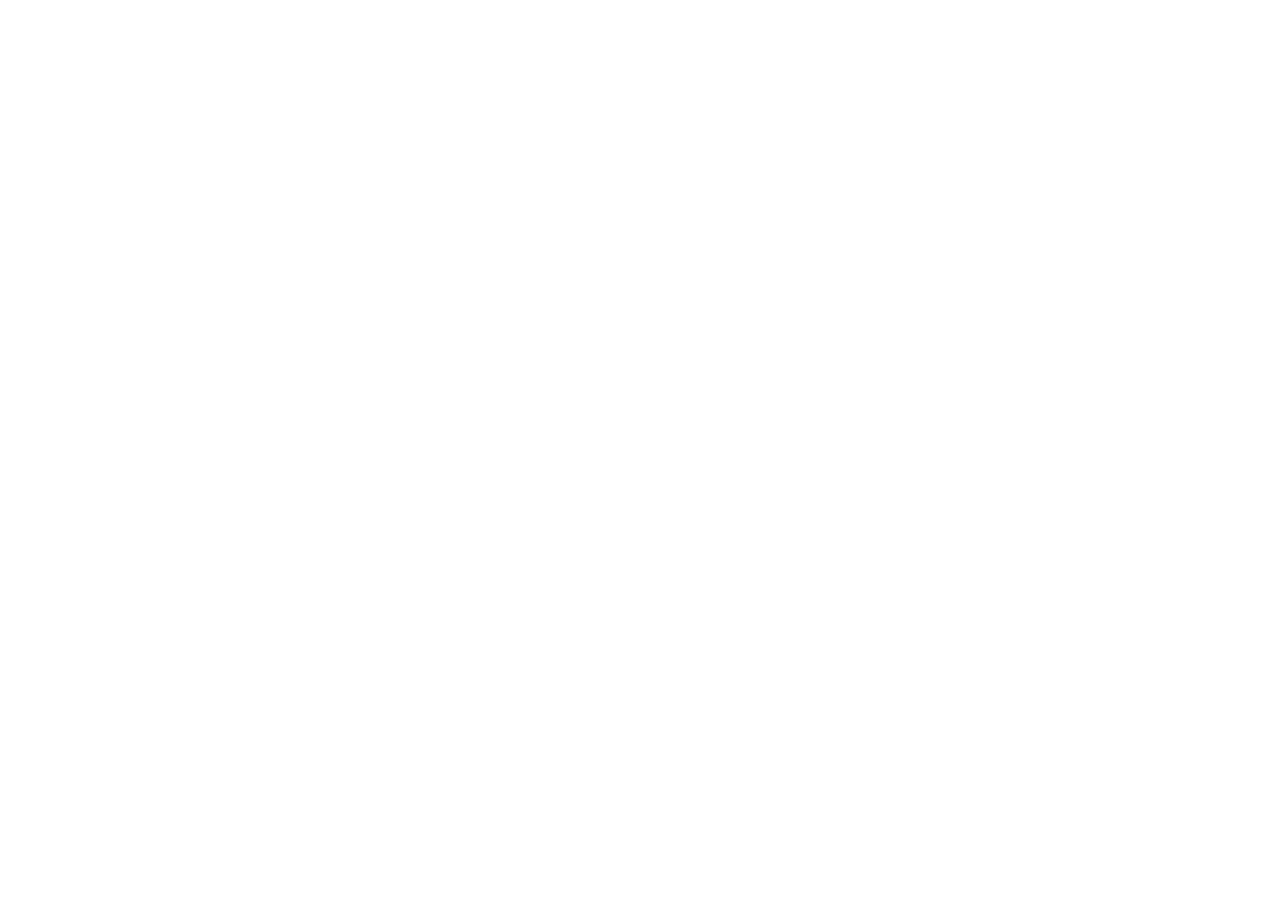
==== login.html @ db5ff313 "初始化项目" ====
<!DOCTYPE html>
<html lang="en">
  <head>
    <meta charset="UTF-8" />
    <meta http-equiv="X-UA-Compatible" content="IE=edge" />
    <meta name="viewport" content="width=device-width, initial-scale=1.0" />
    <title>Document</title>
  </head>
  <body></body>
</html>
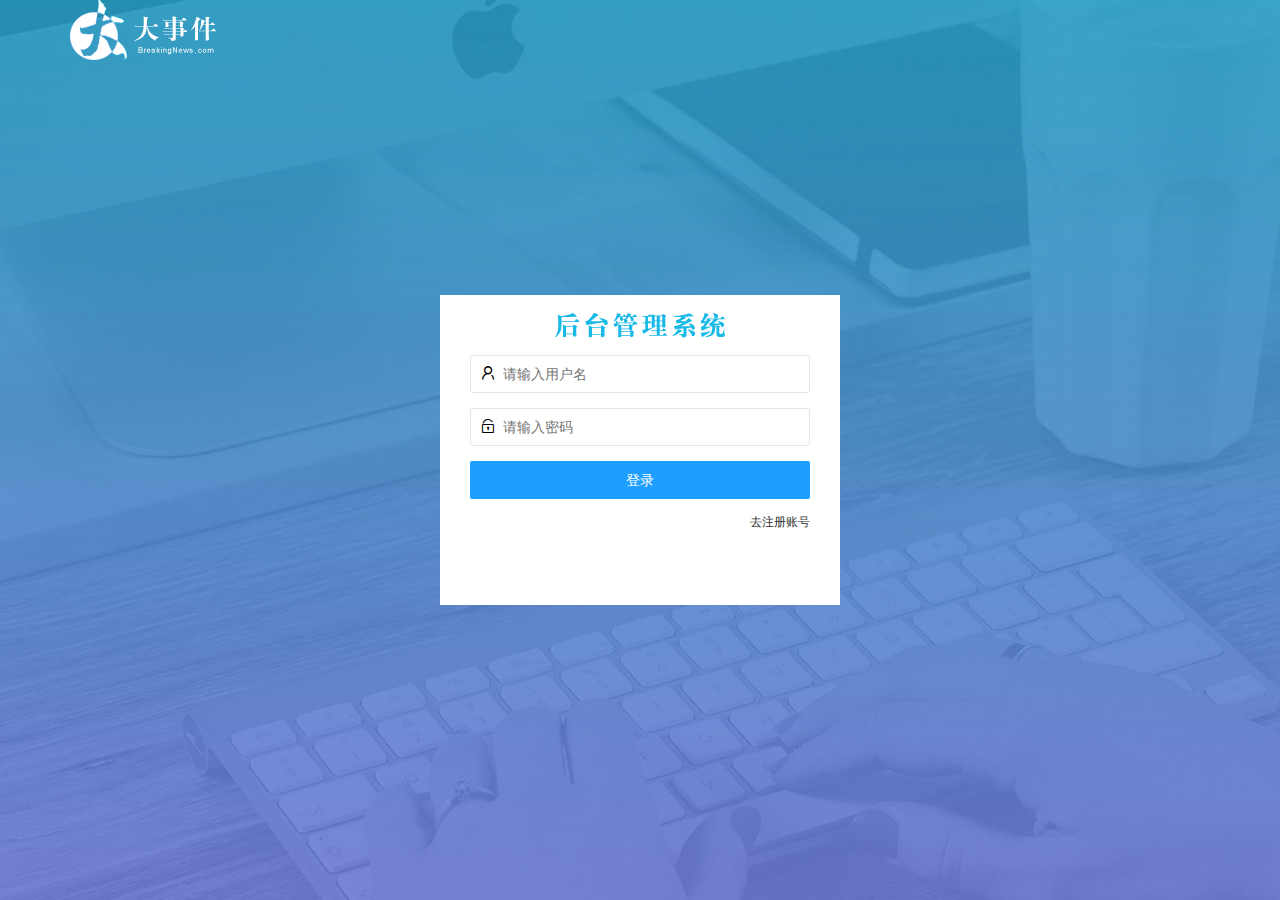
==== commit 063f32a3: "完成登录和注册功能开发" ====
--- a/login.html
+++ b/login.html
@@ -4,7 +4,75 @@
     <meta charset="UTF-8" />
     <meta http-equiv="X-UA-Compatible" content="IE=edge" />
     <meta name="viewport" content="width=device-width, initial-scale=1.0" />
-    <title>Document</title>
+    <link rel="stylesheet" href="assets/lib/layui/css/layui.css" />
+    <!-- 导入login样式表 -->
+    <link rel="stylesheet" href="assets/css/login.css" />
+    <title>大事件-登录/注册</title>
   </head>
-  <body></body>
+  <body>
+    <!-- 头部logo区域 -->
+    <div class="layui-main">
+      <img src="/assets/images/logo.png" alt="" />
+    </div>
+
+    <!-- 登录注册区域 -->
+    <div class="loginAndRegBox">
+      <div class="title-box"></div>
+      <!-- 登录的div -->
+      <div class="login-box">
+        <!-- 登录的表单 -->
+        <form class="layui-form" id="form_login">
+          <!-- 用户名 -->
+          <div class="layui-form-item">
+            <i class="layui-icon layui-icon-username"></i>
+            <input type="text" name="username" required lay-verify="required" placeholder="请输入用户名" autocomplete="off" class="layui-input" />
+          </div>
+          <!-- 密码 -->
+          <div class="layui-form-item">
+            <i class="layui-icon layui-icon-password"></i>
+            <input type="password" name="password" required lay-verify="required|pwd" placeholder="请输入密码" autocomplete="off" class="layui-input" />
+          </div>
+          <!-- 登录按钮 -->
+          <div class="layui-form-item">
+            <button class="layui-btn layui-btn-fluid layui-btn-normal" lay-submit>登录</button>
+          </div>
+          <div class="layui-form-item links">
+            <a href="javascript:;" id="link_reg">去注册账号</a>
+          </div>
+        </form>
+      </div>
+      <!-- 注册的div -->
+      <div class="reg-box">
+        <form class="layui-form" id="form_reg">
+          <!-- 用户名 -->
+          <div class="layui-form-item">
+            <i class="layui-icon layui-icon-username"></i>
+            <input type="text" name="username" required lay-verify="required" placeholder="请输入用户名" autocomplete="off" class="layui-input" />
+          </div>
+          <!-- 密码 -->
+          <div class="layui-form-item">
+            <i class="layui-icon layui-icon-password"></i>
+            <input type="password" name="password" required lay-verify="required|pwd" placeholder="请输入密码" autocomplete="off" class="layui-input" />
+          </div>
+          <!-- 密码确认框 -->
+          <div class="layui-form-item">
+            <i class="layui-icon layui-icon-password"></i>
+            <input type="password" name="repassword" required lay-verify="required|pwd|repwd" placeholder="再次确认密码" autocomplete="off" class="layui-input" />
+          </div>
+          <!-- 登录按钮 -->
+          <div class="layui-form-item">
+            <button class="layui-btn layui-btn-fluid layui-btn-normal" lay-submit>注册</button>
+          </div>
+          <div class="layui-form-item links">
+            <a href="javascript:;" id="link_login">去登录账号</a>
+          </div>
+        </form>
+      </div>
+    </div>
+
+    <script src="/assets/lib/layui/layui.all.js"></script>
+    <script src="/assets/lib/jquery.js"></script>
+    <script src="/assets/js/baseAPI.js"></script>
+    <script src="/assets/js/login.js"></script>
+  </body>
 </html>
--- a/assets/lib/layui/css/layui.css
+++ b/assets/lib/layui/css/layui.css
@@ -0,0 +1,2 @@
+/** layui-v2.5.5 MIT License By https://www.layui.com */
+ .layui-inline,img{display:inline-block;vertical-align:middle}h1,h2,h3,h4,h5,h6{font-weight:400}.layui-edge,.layui-header,.layui-inline,.layui-main{position:relative}.layui-body,.layui-edge,.layui-elip{overflow:hidden}.layui-btn,.layui-edge,.layui-inline,img{vertical-align:middle}.layui-btn,.layui-disabled,.layui-icon,.layui-unselect{-moz-user-select:none;-webkit-user-select:none;-ms-user-select:none}.layui-elip,.layui-form-checkbox span,.layui-form-pane .layui-form-label{text-overflow:ellipsis;white-space:nowrap}.layui-breadcrumb,.layui-tree-btnGroup{visibility:hidden}blockquote,body,button,dd,div,dl,dt,form,h1,h2,h3,h4,h5,h6,input,li,ol,p,pre,td,textarea,th,ul{margin:0;padding:0;-webkit-tap-highlight-color:rgba(0,0,0,0)}a:active,a:hover{outline:0}img{border:none}li{list-style:none}table{border-collapse:collapse;border-spacing:0}h4,h5,h6{font-size:100%}button,input,optgroup,option,select,textarea{font-family:inherit;font-size:inherit;font-style:inherit;font-weight:inherit;outline:0}pre{white-space:pre-wrap;white-space:-moz-pre-wrap;white-space:-pre-wrap;white-space:-o-pre-wrap;word-wrap:break-word}body{line-height:24px;font:14px Helvetica Neue,Helvetica,PingFang SC,Tahoma,Arial,sans-serif}hr{height:1px;margin:10px 0;border:0;clear:both}a{color:#333;text-decoration:none}a:hover{color:#777}a cite{font-style:normal;*cursor:pointer}.layui-border-box,.layui-border-box *{box-sizing:border-box}.layui-box,.layui-box *{box-sizing:content-box}.layui-clear{clear:both;*zoom:1}.layui-clear:after{content:'\20';clear:both;*zoom:1;display:block;height:0}.layui-inline{*display:inline;*zoom:1}.layui-edge{display:inline-block;width:0;height:0;border-width:6px;border-style:dashed;border-color:transparent}.layui-edge-top{top:-4px;border-bottom-color:#999;border-bottom-style:solid}.layui-edge-right{border-left-color:#999;border-left-style:solid}.layui-edge-bottom{top:2px;border-top-color:#999;border-top-style:solid}.layui-edge-left{border-right-color:#999;border-right-style:solid}.layui-disabled,.layui-disabled:hover{color:#d2d2d2!important;cursor:not-allowed!important}.layui-circle{border-radius:100%}.layui-show{display:block!important}.layui-hide{display:none!important}@font-face{font-family:layui-icon;src:url(../font/iconfont.eot?v=250);src:url(../font/iconfont.eot?v=250#iefix) format('embedded-opentype'),url(../font/iconfont.woff2?v=250) format('woff2'),url(../font/iconfont.woff?v=250) format('woff'),url(../font/iconfont.ttf?v=250) format('truetype'),url(../font/iconfont.svg?v=250#layui-icon) format('svg')}.layui-icon{font-family:layui-icon!important;font-size:16px;font-style:normal;-webkit-font-smoothing:antialiased;-moz-osx-font-smoothing:grayscale}.layui-icon-reply-fill:before{content:"\e611"}.layui-icon-set-fill:before{content:"\e614"}.layui-icon-menu-fill:before{content:"\e60f"}.layui-icon-search:before{content:"\e615"}.layui-icon-share:before{content:"\e641"}.layui-icon-set-sm:before{content:"\e620"}.layui-icon-engine:before{content:"\e628"}.layui-icon-close:before{content:"\1006"}.layui-icon-close-fill:before{content:"\1007"}.layui-icon-chart-screen:before{content:"\e629"}.layui-icon-star:before{content:"\e600"}.layui-icon-circle-dot:before{content:"\e617"}.layui-icon-chat:before{content:"\e606"}.layui-icon-release:before{content:"\e609"}.layui-icon-list:before{content:"\e60a"}.layui-icon-chart:before{content:"\e62c"}.layui-icon-ok-circle:before{content:"\1005"}.layui-icon-layim-theme:before{content:"\e61b"}.layui-icon-table:before{content:"\e62d"}.layui-icon-right:before{content:"\e602"}.layui-icon-left:before{content:"\e603"}.layui-icon-cart-simple:before{content:"\e698"}.layui-icon-face-cry:before{content:"\e69c"}.layui-icon-face-smile:before{content:"\e6af"}.layui-icon-survey:before{content:"\e6b2"}.layui-icon-tree:before{content:"\e62e"}.layui-icon-upload-circle:before{content:"\e62f"}.layui-icon-add-circle:before{content:"\e61f"}.layui-icon-download-circle:before{content:"\e601"}.layui-icon-templeate-1:before{content:"\e630"}.layui-icon-util:before{content:"\e631"}.layui-icon-face-surprised:before{content:"\e664"}.layui-icon-edit:before{content:"\e642"}.layui-icon-speaker:before{content:"\e645"}.layui-icon-down:before{content:"\e61a"}.layui-icon-file:before{content:"\e621"}.layui-icon-layouts:before{content:"\e632"}.layui-icon-rate-half:before{content:"\e6c9"}.layui-icon-add-circle-fine:before{content:"\e608"}.layui-icon-prev-circle:before{content:"\e633"}.layui-icon-read:before{content:"\e705"}.layui-icon-404:before{content:"\e61c"}.layui-icon-carousel:before{content:"\e634"}.layui-icon-help:before{content:"\e607"}.layui-icon-code-circle:before{content:"\e635"}.layui-icon-water:before{content:"\e636"}.layui-icon-username:before{content:"\e66f"}.layui-icon-find-fill:before{content:"\e670"}.layui-icon-about:before{content:"\e60b"}.layui-icon-location:before{content:"\e715"}.layui-icon-up:before{content:"\e619"}.layui-icon-pause:before{content:"\e651"}.layui-icon-date:before{content:"\e637"}.layui-icon-layim-uploadfile:before{content:"\e61d"}.layui-icon-delete:before{content:"\e640"}.layui-icon-play:before{content:"\e652"}.layui-icon-top:before{content:"\e604"}.layui-icon-friends:before{content:"\e612"}.layui-icon-refresh-3:before{content:"\e9aa"}.layui-icon-ok:before{content:"\e605"}.layui-icon-layer:before{content:"\e638"}.layui-icon-face-smile-fine:before{content:"\e60c"}.layui-icon-dollar:before{content:"\e659"}.layui-icon-group:before{content:"\e613"}.layui-icon-layim-download:before{content:"\e61e"}.layui-icon-picture-fine:before{content:"\e60d"}.layui-icon-link:before{content:"\e64c"}.layui-icon-diamond:before{content:"\e735"}.layui-icon-log:before{content:"\e60e"}.layui-icon-rate-solid:before{content:"\e67a"}.layui-icon-fonts-del:before{content:"\e64f"}.layui-icon-unlink:before{content:"\e64d"}.layui-icon-fonts-clear:before{content:"\e639"}.layui-icon-triangle-r:before{content:"\e623"}.layui-icon-circle:before{content:"\e63f"}.layui-icon-radio:before{content:"\e643"}.layui-icon-align-center:before{content:"\e647"}.layui-icon-align-right:before{content:"\e648"}.layui-icon-align-left:before{content:"\e649"}.layui-icon-loading-1:before{content:"\e63e"}.layui-icon-return:before{content:"\e65c"}.layui-icon-fonts-strong:before{content:"\e62b"}.layui-icon-upload:before{content:"\e67c"}.layui-icon-dialogue:before{content:"\e63a"}.layui-icon-video:before{content:"\e6ed"}.layui-icon-headset:before{content:"\e6fc"}.layui-icon-cellphone-fine:before{content:"\e63b"}.layui-icon-add-1:before{content:"\e654"}.layui-icon-face-smile-b:before{content:"\e650"}.layui-icon-fonts-html:before{content:"\e64b"}.layui-icon-form:before{content:"\e63c"}.layui-icon-cart:before{content:"\e657"}.layui-icon-camera-fill:before{content:"\e65d"}.layui-icon-tabs:before{content:"\e62a"}.layui-icon-fonts-code:before{content:"\e64e"}.layui-icon-fire:before{content:"\e756"}.layui-icon-set:before{content:"\e716"}.layui-icon-fonts-u:before{content:"\e646"}.layui-icon-triangle-d:before{content:"\e625"}.layui-icon-tips:before{content:"\e702"}.layui-icon-picture:before{content:"\e64a"}.layui-icon-more-vertical:before{content:"\e671"}.layui-icon-flag:before{content:"\e66c"}.layui-icon-loading:before{content:"\e63d"}.layui-icon-fonts-i:before{content:"\e644"}.layui-icon-refresh-1:before{content:"\e666"}.layui-icon-rmb:before{content:"\e65e"}.layui-icon-home:before{content:"\e68e"}.layui-icon-user:before{content:"\e770"}.layui-icon-notice:before{content:"\e667"}.layui-icon-login-weibo:before{content:"\e675"}.layui-icon-voice:before{content:"\e688"}.layui-icon-upload-drag:before{content:"\e681"}.layui-icon-login-qq:before{content:"\e676"}.layui-icon-snowflake:before{content:"\e6b1"}.layui-icon-file-b:before{content:"\e655"}.layui-icon-template:before{content:"\e663"}.layui-icon-auz:before{content:"\e672"}.layui-icon-console:before{content:"\e665"}.layui-icon-app:before{content:"\e653"}.layui-icon-prev:before{content:"\e65a"}.layui-icon-website:before{content:"\e7ae"}.layui-icon-next:before{content:"\e65b"}.layui-icon-component:before{content:"\e857"}.layui-icon-more:before{content:"\e65f"}.layui-icon-login-wechat:before{content:"\e677"}.layui-icon-shrink-right:before{content:"\e668"}.layui-icon-spread-left:before{content:"\e66b"}.layui-icon-camera:before{content:"\e660"}.layui-icon-note:before{content:"\e66e"}.layui-icon-refresh:before{content:"\e669"}.layui-icon-female:before{content:"\e661"}.layui-icon-male:before{content:"\e662"}.layui-icon-password:before{content:"\e673"}.layui-icon-senior:before{content:"\e674"}.layui-icon-theme:before{content:"\e66a"}.layui-icon-tread:before{content:"\e6c5"}.layui-icon-praise:before{content:"\e6c6"}.layui-icon-star-fill:before{content:"\e658"}.layui-icon-rate:before{content:"\e67b"}.layui-icon-template-1:before{content:"\e656"}.layui-icon-vercode:before{content:"\e679"}.layui-icon-cellphone:before{content:"\e678"}.layui-icon-screen-full:before{content:"\e622"}.layui-icon-screen-restore:before{content:"\e758"}.layui-icon-cols:before{content:"\e610"}.layui-icon-export:before{content:"\e67d"}.layui-icon-print:before{content:"\e66d"}.layui-icon-slider:before{content:"\e714"}.layui-icon-addition:before{content:"\e624"}.layui-icon-subtraction:before{content:"\e67e"}.layui-icon-service:before{content:"\e626"}.layui-icon-transfer:before{content:"\e691"}.layui-main{width:1140px;margin:0 auto}.layui-header{z-index:1000;height:60px}.layui-header a:hover{transition:all .5s;-webkit-transition:all .5s}.layui-side{position:fixed;left:0;top:0;bottom:0;z-index:999;width:200px;overflow-x:hidden}.layui-side-scroll{position:relative;width:220px;height:100%;overflow-x:hidden}.layui-body{position:absolute;left:200px;right:0;top:0;bottom:0;z-index:998;width:auto;overflow-y:auto;box-sizing:border-box}.layui-layout-body{overflow:hidden}.layui-layout-admin .layui-header{background-color:#23262E}.layui-layout-admin .layui-side{top:60px;width:200px;overflow-x:hidden}.layui-layout-admin .layui-body{position:fixed;top:60px;bottom:44px}.layui-layout-admin .layui-main{width:auto;margin:0 15px}.layui-layout-admin .layui-footer{position:fixed;left:200px;right:0;bottom:0;height:44px;line-height:44px;padding:0 15px;background-color:#eee}.layui-layout-admin .layui-logo{position:absolute;left:0;top:0;width:200px;height:100%;line-height:60px;text-align:center;color:#009688;font-size:16px}.layui-layout-admin .layui-header .layui-nav{background:0 0}.layui-layout-left{position:absolute!important;left:200px;top:0}.layui-layout-right{position:absolute!important;right:0;top:0}.layui-container{position:relative;margin:0 auto;padding:0 15px;box-sizing:border-box}.layui-fluid{position:relative;margin:0 auto;padding:0 15px}.layui-row:after,.layui-row:before{content:'';display:block;clear:both}.layui-col-lg1,.layui-col-lg10,.layui-col-lg11,.layui-col-lg12,.layui-col-lg2,.layui-col-lg3,.layui-col-lg4,.layui-col-lg5,.layui-col-lg6,.layui-col-lg7,.layui-col-lg8,.layui-col-lg9,.layui-col-md1,.layui-col-md10,.layui-col-md11,.layui-col-md12,.layui-col-md2,.layui-col-md3,.layui-col-md4,.layui-col-md5,.layui-col-md6,.layui-col-md7,.layui-col-md8,.layui-col-md9,.layui-col-sm1,.layui-col-sm10,.layui-col-sm11,.layui-col-sm12,.layui-col-sm2,.layui-col-sm3,.layui-col-sm4,.layui-col-sm5,.layui-col-sm6,.layui-col-sm7,.layui-col-sm8,.layui-col-sm9,.layui-col-xs1,.layui-col-xs10,.layui-col-xs11,.layui-col-xs12,.layui-col-xs2,.layui-col-xs3,.layui-col-xs4,.layui-col-xs5,.layui-col-xs6,.layui-col-xs7,.layui-col-xs8,.layui-col-xs9{position:relative;display:block;box-sizing:border-box}.layui-col-xs1,.layui-col-xs10,.layui-col-xs11,.layui-col-xs12,.layui-col-xs2,.layui-col-xs3,.layui-col-xs4,.layui-col-xs5,.layui-col-xs6,.layui-col-xs7,.layui-col-xs8,.layui-col-xs9{float:left}.layui-col-xs1{width:8.33333333%}.layui-col-xs2{width:16.66666667%}.layui-col-xs3{width:25%}.layui-col-xs4{width:33.33333333%}.layui-col-xs5{width:41.66666667%}.layui-col-xs6{width:50%}.layui-col-xs7{width:58.33333333%}.layui-col-xs8{width:66.66666667%}.layui-col-xs9{width:75%}.layui-col-xs10{width:83.33333333%}.layui-col-xs11{width:91.66666667%}.layui-col-xs12{width:100%}.layui-col-xs-offset1{margin-left:8.33333333%}.layui-col-xs-offset2{margin-left:16.66666667%}.layui-col-xs-offset3{margin-left:25%}.layui-col-xs-offset4{margin-left:33.33333333%}.layui-col-xs-offset5{margin-left:41.66666667%}.layui-col-xs-offset6{margin-left:50%}.layui-col-xs-offset7{margin-left:58.33333333%}.layui-col-xs-offset8{margin-left:66.66666667%}.layui-col-xs-offset9{margin-left:75%}.layui-col-xs-offset10{margin-left:83.33333333%}.layui-col-xs-offset11{margin-left:91.66666667%}.layui-col-xs-offset12{margin-left:100%}@media screen and (max-width:768px){.layui-hide-xs{display:none!important}.layui-show-xs-block{display:block!important}.layui-show-xs-inline{display:inline!important}.layui-show-xs-inline-block{display:inline-block!important}}@media screen and (min-width:768px){.layui-container{width:750px}.layui-hide-sm{display:none!important}.layui-show-sm-block{display:block!important}.layui-show-sm-inline{display:inline!important}.layui-show-sm-inline-block{display:inline-block!important}.layui-col-sm1,.layui-col-sm10,.layui-col-sm11,.layui-col-sm12,.layui-col-sm2,.layui-col-sm3,.layui-col-sm4,.layui-col-sm5,.layui-col-sm6,.layui-col-sm7,.layui-col-sm8,.layui-col-sm9{float:left}.layui-col-sm1{width:8.33333333%}.layui-col-sm2{width:16.66666667%}.layui-col-sm3{width:25%}.layui-col-sm4{width:33.33333333%}.layui-col-sm5{width:41.66666667%}.layui-col-sm6{width:50%}.layui-col-sm7{width:58.33333333%}.layui-col-sm8{width:66.66666667%}.layui-col-sm9{width:75%}.layui-col-sm10{width:83.33333333%}.layui-col-sm11{width:91.66666667%}.layui-col-sm12{width:100%}.layui-col-sm-offset1{margin-left:8.33333333%}.layui-col-sm-offset2{margin-left:16.66666667%}.layui-col-sm-offset3{margin-left:25%}.layui-col-sm-offset4{margin-left:33.33333333%}.layui-col-sm-offset5{margin-left:41.66666667%}.layui-col-sm-offset6{margin-left:50%}.layui-col-sm-offset7{margin-left:58.33333333%}.layui-col-sm-offset8{margin-left:66.66666667%}.layui-col-sm-offset9{margin-left:75%}.layui-col-sm-offset10{margin-left:83.33333333%}.layui-col-sm-offset11{margin-left:91.66666667%}.layui-col-sm-offset12{margin-left:100%}}@media screen and (min-width:992px){.layui-container{width:970px}.layui-hide-md{display:none!important}.layui-show-md-block{display:block!important}.layui-show-md-inline{display:inline!important}.layui-show-md-inline-block{display:inline-block!important}.layui-col-md1,.layui-col-md10,.layui-col-md11,.layui-col-md12,.layui-col-md2,.layui-col-md3,.layui-col-md4,.layui-col-md5,.layui-col-md6,.layui-col-md7,.layui-col-md8,.layui-col-md9{float:left}.layui-col-md1{width:8.33333333%}.layui-col-md2{width:16.66666667%}.layui-col-md3{width:25%}.layui-col-md4{width:33.33333333%}.layui-col-md5{width:41.66666667%}.layui-col-md6{width:50%}.layui-col-md7{width:58.33333333%}.layui-col-md8{width:66.66666667%}.layui-col-md9{width:75%}.layui-col-md10{width:83.33333333%}.layui-col-md11{width:91.66666667%}.layui-col-md12{width:100%}.layui-col-md-offset1{margin-left:8.33333333%}.layui-col-md-offset2{margin-left:16.66666667%}.layui-col-md-offset3{margin-left:25%}.layui-col-md-offset4{margin-left:33.33333333%}.layui-col-md-offset5{margin-left:41.66666667%}.layui-col-md-offset6{margin-left:50%}.layui-col-md-offset7{margin-left:58.33333333%}.layui-col-md-offset8{margin-left:66.66666667%}.layui-col-md-offset9{margin-left:75%}.layui-col-md-offset10{margin-left:83.33333333%}.layui-col-md-offset11{margin-left:91.66666667%}.layui-col-md-offset12{margin-left:100%}}@media screen and (min-width:1200px){.layui-container{width:1170px}.layui-hide-lg{display:none!important}.layui-show-lg-block{display:block!important}.layui-show-lg-inline{display:inline!important}.layui-show-lg-inline-block{display:inline-block!important}.layui-col-lg1,.layui-col-lg10,.layui-col-lg11,.layui-col-lg12,.layui-col-lg2,.layui-col-lg3,.layui-col-lg4,.layui-col-lg5,.layui-col-lg6,.layui-col-lg7,.layui-col-lg8,.layui-col-lg9{float:left}.layui-col-lg1{width:8.33333333%}.layui-col-lg2{width:16.66666667%}.layui-col-lg3{width:25%}.layui-col-lg4{width:33.33333333%}.layui-col-lg5{width:41.66666667%}.layui-col-lg6{width:50%}.layui-col-lg7{width:58.33333333%}.layui-col-lg8{width:66.66666667%}.layui-col-lg9{width:75%}.layui-col-lg10{width:83.33333333%}.layui-col-lg11{width:91.66666667%}.layui-col-lg12{width:100%}.layui-col-lg-offset1{margin-left:8.33333333%}.layui-col-lg-offset2{margin-left:16.66666667%}.layui-col-lg-offset3{margin-left:25%}.layui-col-lg-offset4{margin-left:33.33333333%}.layui-col-lg-offset5{margin-left:41.66666667%}.layui-col-lg-offset6{margin-left:50%}.layui-col-lg-offset7{margin-left:58.33333333%}.layui-col-lg-offset8{margin-left:66.66666667%}.layui-col-lg-offset9{margin-left:75%}.layui-col-lg-offset10{margin-left:83.33333333%}.layui-col-lg-offset11{margin-left:91.66666667%}.layui-col-lg-offset12{margin-left:100%}}.layui-col-space1{margin:-.5px}.layui-col-space1>*{padding:.5px}.layui-col-space3{margin:-1.5px}.layui-col-space3>*{padding:1.5px}.layui-col-space5{margin:-2.5px}.layui-col-space5>*{padding:2.5px}.layui-col-space8{margin:-3.5px}.layui-col-space8>*{padding:3.5px}.layui-col-space10{margin:-5px}.layui-col-space10>*{padding:5px}.layui-col-space12{margin:-6px}.layui-col-space12>*{padding:6px}.layui-col-space15{margin:-7.5px}.layui-col-space15>*{padding:7.5px}.layui-col-space18{margin:-9px}.layui-col-space18>*{padding:9px}.layui-col-space20{margin:-10px}.layui-col-space20>*{padding:10px}.layui-col-space22{margin:-11px}.layui-col-space22>*{padding:11px}.layui-col-space25{margin:-12.5px}.layui-col-space25>*{padding:12.5px}.layui-col-space30{margin:-15px}.layui-col-space30>*{padding:15px}.layui-btn,.layui-input,.layui-select,.layui-textarea,.layui-upload-button{outline:0;-webkit-appearance:none;transition:all .3s;-webkit-transition:all .3s;box-sizing:border-box}.layui-elem-quote{margin-bottom:10px;padding:15px;line-height:22px;border-left:5px solid #009688;border-radius:0 2px 2px 0;background-color:#f2f2f2}.layui-quote-nm{border-style:solid;border-width:1px 1px 1px 5px;background:0 0}.layui-elem-field{margin-bottom:10px;padding:0;border-width:1px;border-style:solid}.layui-elem-field legend{margin-left:20px;padding:0 10px;font-size:20px;font-weight:300}.layui-field-title{margin:10px 0 20px;border-width:1px 0 0}.layui-field-box{padding:10px 15px}.layui-field-title .layui-field-box{padding:10px 0}.layui-progress{position:relative;height:6px;border-radius:20px;background-color:#e2e2e2}.layui-progress-bar{position:absolute;left:0;top:0;width:0;max-width:100%;height:6px;border-radius:20px;text-align:right;background-color:#5FB878;transition:all .3s;-webkit-transition:all .3s}.layui-progress-big,.layui-progress-big .layui-progress-bar{height:18px;line-height:18px}.layui-progress-text{position:relative;top:-20px;line-height:18px;font-size:12px;color:#666}.layui-progress-big .layui-progress-text{position:static;padding:0 10px;color:#fff}.layui-collapse{border-width:1px;border-style:solid;border-radius:2px}.layui-colla-content,.layui-colla-item{border-top-width:1px;border-top-style:solid}.layui-colla-item:first-child{border-top:none}.layui-colla-title{position:relative;height:42px;line-height:42px;padding:0 15px 0 35px;color:#333;background-color:#f2f2f2;cursor:pointer;font-size:14px;overflow:hidden}.layui-colla-content{display:none;padding:10px 15px;line-height:22px;color:#666}.layui-colla-icon{position:absolute;left:15px;top:0;font-size:14px}.layui-card{margin-bottom:15px;border-radius:2px;background-color:#fff;box-shadow:0 1px 2px 0 rgba(0,0,0,.05)}.layui-card:last-child{margin-bottom:0}.layui-card-header{position:relative;height:42px;line-height:42px;padding:0 15px;border-bottom:1px solid #f6f6f6;color:#333;border-radius:2px 2px 0 0;font-size:14px}.layui-bg-black,.layui-bg-blue,.layui-bg-cyan,.layui-bg-green,.layui-bg-orange,.layui-bg-red{color:#fff!important}.layui-card-body{position:relative;padding:10px 15px;line-height:24px}.layui-card-body[pad15]{padding:15px}.layui-card-body[pad20]{padding:20px}.layui-card-body .layui-table{margin:5px 0}.layui-card .layui-tab{margin:0}.layui-panel-window{position:relative;padding:15px;border-radius:0;border-top:5px solid #E6E6E6;background-color:#fff}.layui-auxiliar-moving{position:fixed;left:0;right:0;top:0;bottom:0;width:100%;height:100%;background:0 0;z-index:9999999999}.layui-form-label,.layui-form-mid,.layui-form-select,.layui-input-block,.layui-input-inline,.layui-textarea{position:relative}.layui-bg-red{background-color:#FF5722!important}.layui-bg-orange{background-color:#FFB800!important}.layui-bg-green{background-color:#009688!important}.layui-bg-cyan{background-color:#2F4056!important}.layui-bg-blue{background-color:#1E9FFF!important}.layui-bg-black{background-color:#393D49!important}.layui-bg-gray{background-color:#eee!important;color:#666!important}.layui-badge-rim,.layui-colla-content,.layui-colla-item,.layui-collapse,.layui-elem-field,.layui-form-pane .layui-form-item[pane],.layui-form-pane .layui-form-label,.layui-input,.layui-layedit,.layui-layedit-tool,.layui-quote-nm,.layui-select,.layui-tab-bar,.layui-tab-card,.layui-tab-title,.layui-tab-title .layui-this:after,.layui-textarea{border-color:#e6e6e6}.layui-timeline-item:before,hr{background-color:#e6e6e6}.layui-text{line-height:22px;font-size:14px;color:#666}.layui-text h1,.layui-text h2,.layui-text h3{font-weight:500;color:#333}.layui-text h1{font-size:30px}.layui-text h2{font-size:24px}.layui-text h3{font-size:18px}.layui-text a:not(.layui-btn){color:#01AAED}.layui-text a:not(.layui-btn):hover{text-decoration:underline}.layui-text ul{padding:5px 0 5px 15px}.layui-text ul li{margin-top:5px;list-style-type:disc}.layui-text em,.layui-word-aux{color:#999!important;padding:0 5px!important}.layui-btn{display:inline-block;height:38px;line-height:38px;padding:0 18px;background-color:#009688;color:#fff;white-space:nowrap;text-align:center;font-size:14px;border:none;border-radius:2px;cursor:pointer}.layui-btn:hover{opacity:.8;filter:alpha(opacity=80);color:#fff}.layui-btn:active{opacity:1;filter:alpha(opacity=100)}.layui-btn+.layui-btn{margin-left:10px}.layui-btn-container{font-size:0}.layui-btn-container .layui-btn{margin-right:10px;margin-bottom:10px}.layui-btn-container .layui-btn+.layui-btn{margin-left:0}.layui-table .layui-btn-container .layui-btn{margin-bottom:9px}.layui-btn-radius{border-radius:100px}.layui-btn .layui-icon{margin-right:3px;font-size:18px;vertical-align:bottom;vertical-align:middle\9}.layui-btn-primary{border:1px solid #C9C9C9;background-color:#fff;color:#555}.layui-btn-primary:hover{border-color:#009688;color:#333}.layui-btn-normal{background-color:#1E9FFF}.layui-btn-warm{background-color:#FFB800}.layui-btn-danger{background-color:#FF5722}.layui-btn-checked{background-color:#5FB878}.layui-btn-disabled,.layui-btn-disabled:active,.layui-btn-disabled:hover{border:1px solid #e6e6e6;background-color:#FBFBFB;color:#C9C9C9;cursor:not-allowed;opacity:1}.layui-btn-lg{height:44px;line-height:44px;padding:0 25px;font-size:16px}.layui-btn-sm{height:30px;line-height:30px;padding:0 10px;font-size:12px}.layui-btn-sm i{font-size:16px!important}.layui-btn-xs{height:22px;line-height:22px;padding:0 5px;font-size:12px}.layui-btn-xs i{font-size:14px!important}.layui-btn-group{display:inline-block;vertical-align:middle;font-size:0}.layui-btn-group .layui-btn{margin-left:0!important;margin-right:0!important;border-left:1px solid rgba(255,255,255,.5);border-radius:0}.layui-btn-group .layui-btn-primary{border-left:none}.layui-btn-group .layui-btn-primary:hover{border-color:#C9C9C9;color:#009688}.layui-btn-group .layui-btn:first-child{border-left:none;border-radius:2px 0 0 2px}.layui-btn-group .layui-btn-primary:first-child{border-left:1px solid #c9c9c9}.layui-btn-group .layui-btn:last-child{border-radius:0 2px 2px 0}.layui-btn-group .layui-btn+.layui-btn{margin-left:0}.layui-btn-group+.layui-btn-group{margin-left:10px}.layui-btn-fluid{width:100%}.layui-input,.layui-select,.layui-textarea{height:38px;line-height:1.3;line-height:38px\9;border-width:1px;border-style:solid;background-color:#fff;border-radius:2px}.layui-input::-webkit-input-placeholder,.layui-select::-webkit-input-placeholder,.layui-textarea::-webkit-input-placeholder{line-height:1.3}.layui-input,.layui-textarea{display:block;width:100%;padding-left:10px}.layui-input:hover,.layui-textarea:hover{border-color:#D2D2D2!important}.layui-input:focus,.layui-textarea:focus{border-color:#C9C9C9!important}.layui-textarea{min-height:100px;height:auto;line-height:20px;padding:6px 10px;resize:vertical}.layui-select{padding:0 10px}.layui-form input[type=checkbox],.layui-form input[type=radio],.layui-form select{display:none}.layui-form [lay-ignore]{display:initial}.layui-form-item{margin-bottom:15px;clear:both;*zoom:1}.layui-form-item:after{content:'\20';clear:both;*zoom:1;display:block;height:0}.layui-form-label{float:left;display:block;padding:9px 15px;width:80px;font-weight:400;line-height:20px;text-align:right}.layui-form-label-col{display:block;float:none;padding:9px 0;line-height:20px;text-align:left}.layui-form-item .layui-inline{margin-bottom:5px;margin-right:10px}.layui-input-block{margin-left:110px;min-height:36px}.layui-input-inline{display:inline-block;vertical-align:middle}.layui-form-item .layui-input-inline{float:left;width:190px;margin-right:10px}.layui-form-text .layui-input-inline{width:auto}.layui-form-mid{float:left;display:block;padding:9px 0!important;line-height:20px;margin-right:10px}.layui-form-danger+.layui-form-select .layui-input,.layui-form-danger:focus{border-color:#FF5722!important}.layui-form-select .layui-input{padding-right:30px;cursor:pointer}.layui-form-select .layui-edge{position:absolute;right:10px;top:50%;margin-top:-3px;cursor:pointer;border-width:6px;border-top-color:#c2c2c2;border-top-style:solid;transition:all .3s;-webkit-transition:all .3s}.layui-form-select dl{display:none;position:absolute;left:0;top:42px;padding:5px 0;z-index:899;min-width:100%;border:1px solid #d2d2d2;max-height:300px;overflow-y:auto;background-color:#fff;border-radius:2px;box-shadow:0 2px 4px rgba(0,0,0,.12);box-sizing:border-box}.layui-form-select dl dd,.layui-form-select dl dt{padding:0 10px;line-height:36px;white-space:nowrap;overflow:hidden;text-overflow:ellipsis}.layui-form-select dl dt{font-size:12px;color:#999}.layui-form-select dl dd{cursor:pointer}.layui-form-select dl dd:hover{background-color:#f2f2f2;-webkit-transition:.5s all;transition:.5s all}.layui-form-select .layui-select-group dd{padding-left:20px}.layui-form-select dl dd.layui-select-tips{padding-left:10px!important;color:#999}.layui-form-select dl dd.layui-this{background-color:#5FB878;color:#fff}.layui-form-checkbox,.layui-form-select dl dd.layui-disabled{background-color:#fff}.layui-form-selected dl{display:block}.layui-form-checkbox,.layui-form-checkbox *,.layui-form-switch{display:inline-block;vertical-align:middle}.layui-form-selected .layui-edge{margin-top:-9px;-webkit-transform:rotate(180deg);transform:rotate(180deg);margin-top:-3px\9}:root .layui-form-selected .layui-edge{margin-top:-9px\0/IE9}.layui-form-selectup dl{top:auto;bottom:42px}.layui-select-none{margin:5px 0;text-align:center;color:#999}.layui-select-disabled .layui-disabled{border-color:#eee!important}.layui-select-disabled .layui-edge{border-top-color:#d2d2d2}.layui-form-checkbox{position:relative;height:30px;line-height:30px;margin-right:10px;padding-right:30px;cursor:pointer;font-size:0;-webkit-transition:.1s linear;transition:.1s linear;box-sizing:border-box}.layui-form-checkbox span{padding:0 10px;height:100%;font-size:14px;border-radius:2px 0 0 2px;background-color:#d2d2d2;color:#fff;overflow:hidden}.layui-form-checkbox:hover span{background-color:#c2c2c2}.layui-form-checkbox i{position:absolute;right:0;top:0;width:30px;height:28px;border:1px solid #d2d2d2;border-left:none;border-radius:0 2px 2px 0;color:#fff;font-size:20px;text-align:center}.layui-form-checkbox:hover i{border-color:#c2c2c2;color:#c2c2c2}.layui-form-checked,.layui-form-checked:hover{border-color:#5FB878}.layui-form-checked span,.layui-form-checked:hover span{background-color:#5FB878}.layui-form-checked i,.layui-form-checked:hover i{color:#5FB878}.layui-form-item .layui-form-checkbox{margin-top:4px}.layui-form-checkbox[lay-skin=primary]{height:auto!important;line-height:normal!important;min-width:18px;min-height:18px;border:none!important;margin-right:0;padding-left:28px;padding-right:0;background:0 0}.layui-form-checkbox[lay-skin=primary] span{padding-left:0;padding-right:15px;line-height:18px;background:0 0;color:#666}.layui-form-checkbox[lay-skin=primary] i{right:auto;left:0;width:16px;height:16px;line-height:16px;border:1px solid #d2d2d2;font-size:12px;border-radius:2px;background-color:#fff;-webkit-transition:.1s linear;transition:.1s linear}.layui-form-checkbox[lay-skin=primary]:hover i{border-color:#5FB878;color:#fff}.layui-form-checked[lay-skin=primary] i{border-color:#5FB878!important;background-color:#5FB878;color:#fff}.layui-checkbox-disbaled[lay-skin=primary] span{background:0 0!important;color:#c2c2c2}.layui-checkbox-disbaled[lay-skin=primary]:hover i{border-color:#d2d2d2}.layui-form-item .layui-form-checkbox[lay-skin=primary]{margin-top:10px}.layui-form-switch{position:relative;height:22px;line-height:22px;min-width:35px;padding:0 5px;margin-top:8px;border:1px solid #d2d2d2;border-radius:20px;cursor:pointer;background-color:#fff;-webkit-transition:.1s linear;transition:.1s linear}.layui-form-switch i{position:absolute;left:5px;top:3px;width:16px;height:16px;border-radius:20px;background-color:#d2d2d2;-webkit-transition:.1s linear;transition:.1s linear}.layui-form-switch em{position:relative;top:0;width:25px;margin-left:21px;padding:0!important;text-align:center!important;color:#999!important;font-style:normal!important;font-size:12px}.layui-form-onswitch{border-color:#5FB878;background-color:#5FB878}.layui-checkbox-disbaled,.layui-checkbox-disbaled i{border-color:#e2e2e2!important}.layui-form-onswitch i{left:100%;margin-left:-21px;background-color:#fff}.layui-form-onswitch em{margin-left:5px;margin-right:21px;color:#fff!important}.layui-checkbox-disbaled span{background-color:#e2e2e2!important}.layui-checkbox-disbaled:hover i{color:#fff!important}[lay-radio]{display:none}.layui-form-radio,.layui-form-radio *{display:inline-block;vertical-align:middle}.layui-form-radio{line-height:28px;margin:6px 10px 0 0;padding-right:10px;cursor:pointer;font-size:0}.layui-form-radio *{font-size:14px}.layui-form-radio>i{margin-right:8px;font-size:22px;color:#c2c2c2}.layui-form-radio>i:hover,.layui-form-radioed>i{color:#5FB878}.layui-radio-disbaled>i{color:#e2e2e2!important}.layui-form-pane .layui-form-label{width:110px;padding:8px 15px;height:38px;line-height:20px;border-width:1px;border-style:solid;border-radius:2px 0 0 2px;text-align:center;background-color:#FBFBFB;overflow:hidden;box-sizing:border-box}.layui-form-pane .layui-input-inline{margin-left:-1px}.layui-form-pane .layui-input-block{margin-left:110px;left:-1px}.layui-form-pane .layui-input{border-radius:0 2px 2px 0}.layui-form-pane .layui-form-text .layui-form-label{float:none;width:100%;border-radius:2px;box-sizing:border-box;text-align:left}.layui-form-pane .layui-form-text .layui-input-inline{display:block;margin:0;top:-1px;clear:both}.layui-form-pane .layui-form-text .layui-input-block{margin:0;left:0;top:-1px}.layui-form-pane .layui-form-text .layui-textarea{min-height:100px;border-radius:0 0 2px 2px}.layui-form-pane .layui-form-checkbox{margin:4px 0 4px 10px}.layui-form-pane .layui-form-radio,.layui-form-pane .layui-form-switch{margin-top:6px;margin-left:10px}.layui-form-pane .layui-form-item[pane]{position:relative;border-width:1px;border-style:solid}.layui-form-pane .layui-form-item[pane] .layui-form-label{position:absolute;left:0;top:0;height:100%;border-width:0 1px 0 0}.layui-form-pane .layui-form-item[pane] .layui-input-inline{margin-left:110px}@media screen and (max-width:450px){.layui-form-item .layui-form-label{text-overflow:ellipsis;overflow:hidden;white-space:nowrap}.layui-form-item .layui-inline{display:block;margin-right:0;margin-bottom:20px;clear:both}.layui-form-item .layui-inline:after{content:'\20';clear:both;display:block;height:0}.layui-form-item .layui-input-inline{display:block;float:none;left:-3px;width:auto;margin:0 0 10px 112px}.layui-form-item .layui-input-inline+.layui-form-mid{margin-left:110px;top:-5px;padding:0}.layui-form-item .layui-form-checkbox{margin-right:5px;margin-bottom:5px}}.layui-layedit{border-width:1px;border-style:solid;border-radius:2px}.layui-layedit-tool{padding:3px 5px;border-bottom-width:1px;border-bottom-style:solid;font-size:0}.layedit-tool-fixed{position:fixed;top:0;border-top:1px solid #e2e2e2}.layui-layedit-tool .layedit-tool-mid,.layui-layedit-tool .layui-icon{display:inline-block;vertical-align:middle;text-align:center;font-size:14px}.layui-layedit-tool .layui-icon{position:relative;width:32px;height:30px;line-height:30px;margin:3px 5px;color:#777;cursor:pointer;border-radius:2px}.layui-layedit-tool .layui-icon:hover{color:#393D49}.layui-layedit-tool .layui-icon:active{color:#000}.layui-layedit-tool .layedit-tool-active{background-color:#e2e2e2;color:#000}.layui-layedit-tool .layui-disabled,.layui-layedit-tool .layui-disabled:hover{color:#d2d2d2;cursor:not-allowed}.layui-layedit-tool .layedit-tool-mid{width:1px;height:18px;margin:0 10px;background-color:#d2d2d2}.layedit-tool-html{width:50px!important;font-size:30px!important}.layedit-tool-b,.layedit-tool-code,.layedit-tool-help{font-size:16px!important}.layedit-tool-d,.layedit-tool-face,.layedit-tool-image,.layedit-tool-unlink{font-size:18px!important}.layedit-tool-image input{position:absolute;font-size:0;left:0;top:0;width:100%;height:100%;opacity:.01;filter:Alpha(opacity=1);cursor:pointer}.layui-layedit-iframe iframe{display:block;width:100%}#LAY_layedit_code{overflow:hidden}.layui-laypage{display:inline-block;*display:inline;*zoom:1;vertical-align:middle;margin:10px 0;font-size:0}.layui-laypage>a:first-child,.layui-laypage>a:first-child em{border-radius:2px 0 0 2px}.layui-laypage>a:last-child,.layui-laypage>a:last-child em{border-radius:0 2px 2px 0}.layui-laypage>:first-child{margin-left:0!important}.layui-laypage>:last-child{margin-right:0!important}.layui-laypage a,.layui-laypage button,.layui-laypage input,.layui-laypage select,.layui-laypage span{border:1px solid #e2e2e2}.layui-laypage a,.layui-laypage span{display:inline-block;*display:inline;*zoom:1;vertical-align:middle;padding:0 15px;height:28px;line-height:28px;margin:0 -1px 5px 0;background-color:#fff;color:#333;font-size:12px}.layui-flow-more a *,.layui-laypage input,.layui-table-view select[lay-ignore]{display:inline-block}.layui-laypage a:hover{color:#009688}.layui-laypage em{font-style:normal}.layui-laypage .layui-laypage-spr{color:#999;font-weight:700}.layui-laypage a{text-decoration:none}.layui-laypage .layui-laypage-curr{position:relative}.layui-laypage .layui-laypage-curr em{position:relative;color:#fff}.layui-laypage .layui-laypage-curr .layui-laypage-em{position:absolute;left:-1px;top:-1px;padding:1px;width:100%;height:100%;background-color:#009688}.layui-laypage-em{border-radius:2px}.layui-laypage-next em,.layui-laypage-prev em{font-family:Sim sun;font-size:16px}.layui-laypage .layui-laypage-count,.layui-laypage .layui-laypage-limits,.layui-laypage .layui-laypage-refresh,.layui-laypage .layui-laypage-skip{margin-left:10px;margin-right:10px;padding:0;border:none}.layui-laypage .layui-laypage-limits,.layui-laypage .layui-laypage-refresh{vertical-align:top}.layui-laypage .layui-laypage-refresh i{font-size:18px;cursor:pointer}.layui-laypage select{height:22px;padding:3px;border-radius:2px;cursor:pointer}.layui-laypage .layui-laypage-skip{height:30px;line-height:30px;color:#999}.layui-laypage button,.layui-laypage input{height:30px;line-height:30px;border-radius:2px;vertical-align:top;background-color:#fff;box-sizing:border-box}.layui-laypage input{width:40px;margin:0 10px;padding:0 3px;text-align:center}.layui-laypage input:focus,.layui-laypage select:focus{border-color:#009688!important}.layui-laypage button{margin-left:10px;padding:0 10px;cursor:pointer}.layui-table,.layui-table-view{margin:10px 0}.layui-flow-more{margin:10px 0;text-align:center;color:#999;font-size:14px}.layui-flow-more a{height:32px;line-height:32px}.layui-flow-more a *{vertical-align:top}.layui-flow-more a cite{padding:0 20px;border-radius:3px;background-color:#eee;color:#333;font-style:normal}.layui-flow-more a cite:hover{opacity:.8}.layui-flow-more a i{font-size:30px;color:#737383}.layui-table{width:100%;background-color:#fff;color:#666}.layui-table tr{transition:all .3s;-webkit-transition:all .3s}.layui-table th{text-align:left;font-weight:400}.layui-table tbody tr:hover,.layui-table thead tr,.layui-table-click,.layui-table-header,.layui-table-hover,.layui-table-mend,.layui-table-patch,.layui-table-tool,.layui-table-total,.layui-table-total tr,.layui-table[lay-even] tr:nth-child(even){background-color:#f2f2f2}.layui-table td,.layui-table th,.layui-table-col-set,.layui-table-fixed-r,.layui-table-grid-down,.layui-table-header,.layui-table-page,.layui-table-tips-main,.layui-table-tool,.layui-table-total,.layui-table-view,.layui-table[lay-skin=line],.layui-table[lay-skin=row]{border-width:1px;border-style:solid;border-color:#e6e6e6}.layui-table td,.layui-table th{position:relative;padding:9px 15px;min-height:20px;line-height:20px;font-size:14px}.layui-table[lay-skin=line] td,.layui-table[lay-skin=line] th{border-width:0 0 1px}.layui-table[lay-skin=row] td,.layui-table[lay-skin=row] th{border-width:0 1px 0 0}.layui-table[lay-skin=nob] td,.layui-table[lay-skin=nob] th{border:none}.layui-table img{max-width:100px}.layui-table[lay-size=lg] td,.layui-table[lay-size=lg] th{padding:15px 30px}.layui-table-view .layui-table[lay-size=lg] .layui-table-cell{height:40px;line-height:40px}.layui-table[lay-size=sm] td,.layui-table[lay-size=sm] th{font-size:12px;padding:5px 10px}.layui-table-view .layui-table[lay-size=sm] .layui-table-cell{height:20px;line-height:20px}.layui-table[lay-data]{display:none}.layui-table-box{position:relative;overflow:hidden}.layui-table-view .layui-table{position:relative;width:auto;margin:0}.layui-table-view .layui-table[lay-skin=line]{border-width:0 1px 0 0}.layui-table-view .layui-table[lay-skin=row]{border-width:0 0 1px}.layui-table-view .layui-table td,.layui-table-view .layui-table th{padding:5px 0;border-top:none;border-left:none}.layui-table-view .layui-table th.layui-unselect .layui-table-cell span{cursor:pointer}.layui-table-view .layui-table td{cursor:default}.layui-table-view .layui-table td[data-edit=text]{cursor:text}.layui-table-view .layui-form-checkbox[lay-skin=primary] i{width:18px;height:18px}.layui-table-view .layui-form-radio{line-height:0;padding:0}.layui-table-view .layui-form-radio>i{margin:0;font-size:20px}.layui-table-init{position:absolute;left:0;top:0;width:100%;height:100%;text-align:center;z-index:110}.layui-table-init .layui-icon{position:absolute;left:50%;top:50%;margin:-15px 0 0 -15px;font-size:30px;color:#c2c2c2}.layui-table-header{border-width:0 0 1px;overflow:hidden}.layui-table-header .layui-table{margin-bottom:-1px}.layui-table-tool .layui-inline[lay-event]{position:relative;width:26px;height:26px;padding:5px;line-height:16px;margin-right:10px;text-align:center;color:#333;border:1px solid #ccc;cursor:pointer;-webkit-transition:.5s all;transition:.5s all}.layui-table-tool .layui-inline[lay-event]:hover{border:1px solid #999}.layui-table-tool-temp{padding-right:120px}.layui-table-tool-self{position:absolute;right:17px;top:10px}.layui-table-tool .layui-table-tool-self .layui-inline[lay-event]{margin:0 0 0 10px}.layui-table-tool-panel{position:absolute;top:29px;left:-1px;padding:5px 0;min-width:150px;min-height:40px;border:1px solid #d2d2d2;text-align:left;overflow-y:auto;background-color:#fff;box-shadow:0 2px 4px rgba(0,0,0,.12)}.layui-table-cell,.layui-table-tool-panel li{overflow:hidden;text-overflow:ellipsis;white-space:nowrap}.layui-table-tool-panel li{padding:0 10px;line-height:30px;-webkit-transition:.5s all;transition:.5s all}.layui-table-tool-panel li .layui-form-checkbox[lay-skin=primary]{width:100%;padding-left:28px}.layui-table-tool-panel li:hover{background-color:#f2f2f2}.layui-table-tool-panel li .layui-form-checkbox[lay-skin=primary] i{position:absolute;left:0;top:0}.layui-table-tool-panel li .layui-form-checkbox[lay-skin=primary] span{padding:0}.layui-table-tool .layui-table-tool-self .layui-table-tool-panel{left:auto;right:-1px}.layui-table-col-set{position:absolute;right:0;top:0;width:20px;height:100%;border-width:0 0 0 1px;background-color:#fff}.layui-table-sort{width:10px;height:20px;margin-left:5px;cursor:pointer!important}.layui-table-sort .layui-edge{position:absolute;left:5px;border-width:5px}.layui-table-sort .layui-table-sort-asc{top:3px;border-top:none;border-bottom-style:solid;border-bottom-color:#b2b2b2}.layui-table-sort .layui-table-sort-asc:hover{border-bottom-color:#666}.layui-table-sort .layui-table-sort-desc{bottom:5px;border-bottom:none;border-top-style:solid;border-top-color:#b2b2b2}.layui-table-sort .layui-table-sort-desc:hover{border-top-color:#666}.layui-table-sort[lay-sort=asc] .layui-table-sort-asc{border-bottom-color:#000}.layui-table-sort[lay-sort=desc] .layui-table-sort-desc{border-top-color:#000}.layui-table-cell{height:28px;line-height:28px;padding:0 15px;position:relative;box-sizing:border-box}.layui-table-cell .layui-form-checkbox[lay-skin=primary]{top:-1px;padding:0}.layui-table-cell .layui-table-link{color:#01AAED}.laytable-cell-checkbox,.laytable-cell-numbers,.laytable-cell-radio,.laytable-cell-space{padding:0;text-align:center}.layui-table-body{position:relative;overflow:auto;margin-right:-1px;margin-bottom:-1px}.layui-table-body .layui-none{line-height:26px;padding:15px;text-align:center;color:#999}.layui-table-fixed{position:absolute;left:0;top:0;z-index:101}.layui-table-fixed .layui-table-body{overflow:hidden}.layui-table-fixed-l{box-shadow:0 -1px 8px rgba(0,0,0,.08)}.layui-table-fixed-r{left:auto;right:-1px;border-width:0 0 0 1px;box-shadow:-1px 0 8px rgba(0,0,0,.08)}.layui-table-fixed-r .layui-table-header{position:relative;overflow:visible}.layui-table-mend{position:absolute;right:-49px;top:0;height:100%;width:50px}.layui-table-tool{position:relative;z-index:890;width:100%;min-height:50px;line-height:30px;padding:10px 15px;border-width:0 0 1px}.layui-table-tool .layui-btn-container{margin-bottom:-10px}.layui-table-page,.layui-table-total{border-width:1px 0 0;margin-bottom:-1px;overflow:hidden}.layui-table-page{position:relative;width:100%;padding:7px 7px 0;height:41px;font-size:12px;white-space:nowrap}.layui-table-page>div{height:26px}.layui-table-page .layui-laypage{margin:0}.layui-table-page .layui-laypage a,.layui-table-page .layui-laypage span{height:26px;line-height:26px;margin-bottom:10px;border:none;background:0 0}.layui-table-page .layui-laypage a,.layui-table-page .layui-laypage span.layui-laypage-curr{padding:0 12px}.layui-table-page .layui-laypage span{margin-left:0;padding:0}.layui-table-page .layui-laypage .layui-laypage-prev{margin-left:-7px!important}.layui-table-page .layui-laypage .layui-laypage-curr .layui-laypage-em{left:0;top:0;padding:0}.layui-table-page .layui-laypage button,.layui-table-page .layui-laypage input{height:26px;line-height:26px}.layui-table-page .layui-laypage input{width:40px}.layui-table-page .layui-laypage button{padding:0 10px}.layui-table-page select{height:18px}.layui-table-patch .layui-table-cell{padding:0;width:30px}.layui-table-edit{position:absolute;left:0;top:0;width:100%;height:100%;padding:0 14px 1px;border-radius:0;box-shadow:1px 1px 20px rgba(0,0,0,.15)}.layui-table-edit:focus{border-color:#5FB878!important}select.layui-table-edit{padding:0 0 0 10px;border-color:#C9C9C9}.layui-table-view .layui-form-checkbox,.layui-table-view .layui-form-radio,.layui-table-view .layui-form-switch{top:0;margin:0;box-sizing:content-box}.layui-table-view .layui-form-checkbox{top:-1px;height:26px;line-height:26px}.layui-table-view .layui-form-checkbox i{height:26px}.layui-table-grid .layui-table-cell{overflow:visible}.layui-table-grid-down{position:absolute;top:0;right:0;width:26px;height:100%;padding:5px 0;border-width:0 0 0 1px;text-align:center;background-color:#fff;color:#999;cursor:pointer}.layui-table-grid-down .layui-icon{position:absolute;top:50%;left:50%;margin:-8px 0 0 -8px}.layui-table-grid-down:hover{background-color:#fbfbfb}body .layui-table-tips .layui-layer-content{background:0 0;padding:0;box-shadow:0 1px 6px rgba(0,0,0,.12)}.layui-table-tips-main{margin:-44px 0 0 -1px;max-height:150px;padding:8px 15px;font-size:14px;overflow-y:scroll;background-color:#fff;color:#666}.layui-table-tips-c{position:absolute;right:-3px;top:-13px;width:20px;height:20px;padding:3px;cursor:pointer;background-color:#666;border-radius:50%;color:#fff}.layui-table-tips-c:hover{background-color:#777}.layui-table-tips-c:before{position:relative;right:-2px}.layui-upload-file{display:none!important;opacity:.01;filter:Alpha(opacity=1)}.layui-upload-drag,.layui-upload-form,.layui-upload-wrap{display:inline-block}.layui-upload-list{margin:10px 0}.layui-upload-choose{padding:0 10px;color:#999}.layui-upload-drag{position:relative;padding:30px;border:1px dashed #e2e2e2;background-color:#fff;text-align:center;cursor:pointer;color:#999}.layui-upload-drag .layui-icon{font-size:50px;color:#009688}.layui-upload-drag[lay-over]{border-color:#009688}.layui-upload-iframe{position:absolute;width:0;height:0;border:0;visibility:hidden}.layui-upload-wrap{position:relative;vertical-align:middle}.layui-upload-wrap .layui-upload-file{display:block!important;position:absolute;left:0;top:0;z-index:10;font-size:100px;width:100%;height:100%;opacity:.01;filter:Alpha(opacity=1);cursor:pointer}.layui-transfer-active,.layui-transfer-box{display:inline-block;vertical-align:middle}.layui-transfer-box,.layui-transfer-header,.layui-transfer-search{border-width:0;border-style:solid;border-color:#e6e6e6}.layui-transfer-box{position:relative;border-width:1px;width:200px;height:360px;border-radius:2px;background-color:#fff}.layui-transfer-box .layui-form-checkbox{width:100%;margin:0!important}.layui-transfer-header{height:38px;line-height:38px;padding:0 10px;border-bottom-width:1px}.layui-transfer-search{position:relative;padding:10px;border-bottom-width:1px}.layui-transfer-search .layui-input{height:32px;padding-left:30px;font-size:12px}.layui-transfer-search .layui-icon-search{position:absolute;left:20px;top:50%;margin-top:-8px;color:#666}.layui-transfer-active{margin:0 15px}.layui-transfer-active .layui-btn{display:block;margin:0;padding:0 15px;background-color:#5FB878;border-color:#5FB878;color:#fff}.layui-transfer-active .layui-btn-disabled{background-color:#FBFBFB;border-color:#e6e6e6;color:#C9C9C9}.layui-transfer-active .layui-btn:first-child{margin-bottom:15px}.layui-transfer-active .layui-btn .layui-icon{margin:0;font-size:14px!important}.layui-transfer-data{padding:5px 0;overflow:auto}.layui-transfer-data li{height:32px;line-height:32px;padding:0 10px}.layui-transfer-data li:hover{background-color:#f2f2f2;transition:.5s all}.layui-transfer-data .layui-none{padding:15px 10px;text-align:center;color:#999}.layui-nav{position:relative;padding:0 20px;background-color:#393D49;color:#fff;border-radius:2px;font-size:0;box-sizing:border-box}.layui-nav *{font-size:14px}.layui-nav .layui-nav-item{position:relative;display:inline-block;*display:inline;*zoom:1;vertical-align:middle;line-height:60px}.layui-nav .layui-nav-item a{display:block;padding:0 20px;color:#fff;color:rgba(255,255,255,.7);transition:all .3s;-webkit-transition:all .3s}.layui-nav .layui-this:after,.layui-nav-bar,.layui-nav-tree .layui-nav-itemed:after{position:absolute;left:0;top:0;width:0;height:5px;background-color:#5FB878;transition:all .2s;-webkit-transition:all .2s}.layui-nav-bar{z-index:1000}.layui-nav .layui-nav-item a:hover,.layui-nav .layui-this a{color:#fff}.layui-nav .layui-this:after{content:'';top:auto;bottom:0;width:100%}.layui-nav-img{width:30px;height:30px;margin-right:10px;border-radius:50%}.layui-nav .layui-nav-more{content:'';width:0;height:0;border-style:solid dashed dashed;border-color:#fff transparent transparent;overflow:hidden;cursor:pointer;transition:all .2s;-webkit-transition:all .2s;position:absolute;top:50%;right:3px;margin-top:-3px;border-width:6px;border-top-color:rgba(255,255,255,.7)}.layui-nav .layui-nav-mored,.layui-nav-itemed>a .layui-nav-more{margin-top:-9px;border-style:dashed dashed solid;border-color:transparent transparent #fff}.layui-nav-child{display:none;position:absolute;left:0;top:65px;min-width:100%;line-height:36px;padding:5px 0;box-shadow:0 2px 4px rgba(0,0,0,.12);border:1px solid #d2d2d2;background-color:#fff;z-index:100;border-radius:2px;white-space:nowrap}.layui-nav .layui-nav-child a{color:#333}.layui-nav .layui-nav-child a:hover{background-color:#f2f2f2;color:#000}.layui-nav-child dd{position:relative}.layui-nav .layui-nav-child dd.layui-this a,.layui-nav-child dd.layui-this{background-color:#5FB878;color:#fff}.layui-nav-child dd.layui-this:after{display:none}.layui-nav-tree{width:200px;padding:0}.layui-nav-tree .layui-nav-item{display:block;width:100%;line-height:45px}.layui-nav-tree .layui-nav-item a{position:relative;height:45px;line-height:45px;text-overflow:ellipsis;overflow:hidden;white-space:nowrap}.layui-nav-tree .layui-nav-item a:hover{background-color:#4E5465}.layui-nav-tree .layui-nav-bar{width:5px;height:0;background-color:#009688}.layui-nav-tree .layui-nav-child dd.layui-this,.layui-nav-tree .layui-nav-child dd.layui-this a,.layui-nav-tree .layui-this,.layui-nav-tree .layui-this>a,.layui-nav-tree .layui-this>a:hover{background-color:#009688;color:#fff}.layui-nav-tree .layui-this:after{display:none}.layui-nav-itemed>a,.layui-nav-tree .layui-nav-title a,.layui-nav-tree .layui-nav-title a:hover{color:#fff!important}.layui-nav-tree .layui-nav-child{position:relative;z-index:0;top:0;border:none;box-shadow:none}.layui-nav-tree .layui-nav-child a{height:40px;line-height:40px;color:#fff;color:rgba(255,255,255,.7)}.layui-nav-tree .layui-nav-child,.layui-nav-tree .layui-nav-child a:hover{background:0 0;color:#fff}.layui-nav-tree .layui-nav-more{right:10px}.layui-nav-itemed>.layui-nav-child{display:block;padding:0;background-color:rgba(0,0,0,.3)!important}.layui-nav-itemed>.layui-nav-child>.layui-this>.layui-nav-child{display:block}.layui-nav-side{position:fixed;top:0;bottom:0;left:0;overflow-x:hidden;z-index:999}.layui-bg-blue .layui-nav-bar,.layui-bg-blue .layui-nav-itemed:after,.layui-bg-blue .layui-this:after{background-color:#93D1FF}.layui-bg-blue .layui-nav-child dd.layui-this{background-color:#1E9FFF}.layui-bg-blue .layui-nav-itemed>a,.layui-nav-tree.layui-bg-blue .layui-nav-title a,.layui-nav-tree.layui-bg-blue .layui-nav-title a:hover{background-color:#007DDB!important}.layui-breadcrumb{font-size:0}.layui-breadcrumb>*{font-size:14px}.layui-breadcrumb a{color:#999!important}.layui-breadcrumb a:hover{color:#5FB878!important}.layui-breadcrumb a cite{color:#666;font-style:normal}.layui-breadcrumb span[lay-separator]{margin:0 10px;color:#999}.layui-tab{margin:10px 0;text-align:left!important}.layui-tab[overflow]>.layui-tab-title{overflow:hidden}.layui-tab-title{position:relative;left:0;height:40px;white-space:nowrap;font-size:0;border-bottom-width:1px;border-bottom-style:solid;transition:all .2s;-webkit-transition:all .2s}.layui-tab-title li{display:inline-block;*display:inline;*zoom:1;vertical-align:middle;font-size:14px;transition:all .2s;-webkit-transition:all .2s;position:relative;line-height:40px;min-width:65px;padding:0 15px;text-align:center;cursor:pointer}.layui-tab-title li a{display:block}.layui-tab-title .layui-this{color:#000}.layui-tab-title .layui-this:after{position:absolute;left:0;top:0;content:'';width:100%;height:41px;border-width:1px;border-style:solid;border-bottom-color:#fff;border-radius:2px 2px 0 0;box-sizing:border-box;pointer-events:none}.layui-tab-bar{position:absolute;right:0;top:0;z-index:10;width:30px;height:39px;line-height:39px;border-width:1px;border-style:solid;border-radius:2px;text-align:center;background-color:#fff;cursor:pointer}.layui-tab-bar .layui-icon{position:relative;display:inline-block;top:3px;transition:all .3s;-webkit-transition:all .3s}.layui-tab-item{display:none}.layui-tab-more{padding-right:30px;height:auto!important;white-space:normal!important}.layui-tab-more li.layui-this:after{border-bottom-color:#e2e2e2;border-radius:2px}.layui-tab-more .layui-tab-bar .layui-icon{top:-2px;top:3px\9;-webkit-transform:rotate(180deg);transform:rotate(180deg)}:root .layui-tab-more .layui-tab-bar .layui-icon{top:-2px\0/IE9}.layui-tab-content{padding:10px}.layui-tab-title li .layui-tab-close{position:relative;display:inline-block;width:18px;height:18px;line-height:20px;margin-left:8px;top:1px;text-align:center;font-size:14px;color:#c2c2c2;transition:all .2s;-webkit-transition:all .2s}.layui-tab-title li .layui-tab-close:hover{border-radius:2px;background-color:#FF5722;color:#fff}.layui-tab-brief>.layui-tab-title .layui-this{color:#009688}.layui-tab-brief>.layui-tab-more li.layui-this:after,.layui-tab-brief>.layui-tab-title .layui-this:after{border:none;border-radius:0;border-bottom:2px solid #5FB878}.layui-tab-brief[overflow]>.layui-tab-title .layui-this:after{top:-1px}.layui-tab-card{border-width:1px;border-style:solid;border-radius:2px;box-shadow:0 2px 5px 0 rgba(0,0,0,.1)}.layui-tab-card>.layui-tab-title{background-color:#f2f2f2}.layui-tab-card>.layui-tab-title li{margin-right:-1px;margin-left:-1px}.layui-tab-card>.layui-tab-title .layui-this{background-color:#fff}.layui-tab-card>.layui-tab-title .layui-this:after{border-top:none;border-width:1px;border-bottom-color:#fff}.layui-tab-card>.layui-tab-title .layui-tab-bar{height:40px;line-height:40px;border-radius:0;border-top:none;border-right:none}.layui-tab-card>.layui-tab-more .layui-this{background:0 0;color:#5FB878}.layui-tab-card>.layui-tab-more .layui-this:after{border:none}.layui-timeline{padding-left:5px}.layui-timeline-item{position:relative;padding-bottom:20px}.layui-timeline-axis{position:absolute;left:-5px;top:0;z-index:10;width:20px;height:20px;line-height:20px;background-color:#fff;color:#5FB878;border-radius:50%;text-align:center;cursor:pointer}.layui-timeline-axis:hover{color:#FF5722}.layui-timeline-item:before{content:'';position:absolute;left:5px;top:0;z-index:0;width:1px;height:100%}.layui-timeline-item:last-child:before{display:none}.layui-timeline-item:first-child:before{display:block}.layui-timeline-content{padding-left:25px}.layui-timeline-title{position:relative;margin-bottom:10px}.layui-badge,.layui-badge-dot,.layui-badge-rim{position:relative;display:inline-block;padding:0 6px;font-size:12px;text-align:center;background-color:#FF5722;color:#fff;border-radius:2px}.layui-badge{height:18px;line-height:18px}.layui-badge-dot{width:8px;height:8px;padding:0;border-radius:50%}.layui-badge-rim{height:18px;line-height:18px;border-width:1px;border-style:solid;background-color:#fff;color:#666}.layui-btn .layui-badge,.layui-btn .layui-badge-dot{margin-left:5px}.layui-nav .layui-badge,.layui-nav .layui-badge-dot{position:absolute;top:50%;margin:-8px 6px 0}.layui-tab-title .layui-badge,.layui-tab-title .layui-badge-dot{left:5px;top:-2px}.layui-carousel{position:relative;left:0;top:0;background-color:#f8f8f8}.layui-carousel>[carousel-item]{position:relative;width:100%;height:100%;overflow:hidden}.layui-carousel>[carousel-item]:before{position:absolute;content:'\e63d';left:50%;top:50%;width:100px;line-height:20px;margin:-10px 0 0 -50px;text-align:center;color:#c2c2c2;font-family:layui-icon!important;font-size:30px;font-style:normal;-webkit-font-smoothing:antialiased;-moz-osx-font-smoothing:grayscale}.layui-carousel>[carousel-item]>*{display:none;position:absolute;left:0;top:0;width:100%;height:100%;background-color:#f8f8f8;transition-duration:.3s;-webkit-transition-duration:.3s}.layui-carousel-updown>*{-webkit-transition:.3s ease-in-out up;transition:.3s ease-in-out up}.layui-carousel-arrow{display:none\9;opacity:0;position:absolute;left:10px;top:50%;margin-top:-18px;width:36px;height:36px;line-height:36px;text-align:center;font-size:20px;border:0;border-radius:50%;background-color:rgba(0,0,0,.2);color:#fff;-webkit-transition-duration:.3s;transition-duration:.3s;cursor:pointer}.layui-carousel-arrow[lay-type=add]{left:auto!important;right:10px}.layui-carousel:hover .layui-carousel-arrow[lay-type=add],.layui-carousel[lay-arrow=always] .layui-carousel-arrow[lay-type=add]{right:20px}.layui-carousel[lay-arrow=always] .layui-carousel-arrow{opacity:1;left:20px}.layui-carousel[lay-arrow=none] .layui-carousel-arrow{display:none}.layui-carousel-arrow:hover,.layui-carousel-ind ul:hover{background-color:rgba(0,0,0,.35)}.layui-carousel:hover .layui-carousel-arrow{display:block\9;opacity:1;left:20px}.layui-carousel-ind{position:relative;top:-35px;width:100%;line-height:0!important;text-align:center;font-size:0}.layui-carousel[lay-indicator=outside]{margin-bottom:30px}.layui-carousel[lay-indicator=outside] .layui-carousel-ind{top:10px}.layui-carousel[lay-indicator=outside] .layui-carousel-ind ul{background-color:rgba(0,0,0,.5)}.layui-carousel[lay-indicator=none] .layui-carousel-ind{display:none}.layui-carousel-ind ul{display:inline-block;padding:5px;background-color:rgba(0,0,0,.2);border-radius:10px;-webkit-transition-duration:.3s;transition-duration:.3s}.layui-carousel-ind li{display:inline-block;width:10px;height:10px;margin:0 3px;font-size:14px;background-color:#e2e2e2;background-color:rgba(255,255,255,.5);border-radius:50%;cursor:pointer;-webkit-transition-duration:.3s;transition-duration:.3s}.layui-carousel-ind li:hover{background-color:rgba(255,255,255,.7)}.layui-carousel-ind li.layui-this{background-color:#fff}.layui-carousel>[carousel-item]>.layui-carousel-next,.layui-carousel>[carousel-item]>.layui-carousel-prev,.layui-carousel>[carousel-item]>.layui-this{display:block}.layui-carousel>[carousel-item]>.layui-this{left:0}.layui-carousel>[carousel-item]>.layui-carousel-prev{left:-100%}.layui-carousel>[carousel-item]>.layui-carousel-next{left:100%}.layui-carousel>[carousel-item]>.layui-carousel-next.layui-carousel-left,.layui-carousel>[carousel-item]>.layui-carousel-prev.layui-carousel-right{left:0}.layui-carousel>[carousel-item]>.layui-this.layui-carousel-left{left:-100%}.layui-carousel>[carousel-item]>.layui-this.layui-carousel-right{left:100%}.layui-carousel[lay-anim=updown] .layui-carousel-arrow{left:50%!important;top:20px;margin:0 0 0 -18px}.layui-carousel[lay-anim=updown]>[carousel-item]>*,.layui-carousel[lay-anim=fade]>[carousel-item]>*{left:0!important}.layui-carousel[lay-anim=updown] .layui-carousel-arrow[lay-type=add]{top:auto!important;bottom:20px}.layui-carousel[lay-anim=updown] .layui-carousel-ind{position:absolute;top:50%;right:20px;width:auto;height:auto}.layui-carousel[lay-anim=updown] .layui-carousel-ind ul{padding:3px 5px}.layui-carousel[lay-anim=updown] .layui-carousel-ind li{display:block;margin:6px 0}.layui-carousel[lay-anim=updown]>[carousel-item]>.layui-this{top:0}.layui-carousel[lay-anim=updown]>[carousel-item]>.layui-carousel-prev{top:-100%}.layui-carousel[lay-anim=updown]>[carousel-item]>.layui-carousel-next{top:100%}.layui-carousel[lay-anim=updown]>[carousel-item]>.layui-carousel-next.layui-carousel-left,.layui-carousel[lay-anim=updown]>[carousel-item]>.layui-carousel-prev.layui-carousel-right{top:0}.layui-carousel[lay-anim=updown]>[carousel-item]>.layui-this.layui-carousel-left{top:-100%}.layui-carousel[lay-anim=updown]>[carousel-item]>.layui-this.layui-carousel-right{top:100%}.layui-carousel[lay-anim=fade]>[carousel-item]>.layui-carousel-next,.layui-carousel[lay-anim=fade]>[carousel-item]>.layui-carousel-prev{opacity:0}.layui-carousel[lay-anim=fade]>[carousel-item]>.layui-carousel-next.layui-carousel-left,.layui-carousel[lay-anim=fade]>[carousel-item]>.layui-carousel-prev.layui-carousel-right{opacity:1}.layui-carousel[lay-anim=fade]>[carousel-item]>.layui-this.layui-carousel-left,.layui-carousel[lay-anim=fade]>[carousel-item]>.layui-this.layui-carousel-right{opacity:0}.layui-fixbar{position:fixed;right:15px;bottom:15px;z-index:999999}.layui-fixbar li{width:50px;height:50px;line-height:50px;margin-bottom:1px;text-align:center;cursor:pointer;font-size:30px;background-color:#9F9F9F;color:#fff;border-radius:2px;opacity:.95}.layui-fixbar li:hover{opacity:.85}.layui-fixbar li:active{opacity:1}.layui-fixbar .layui-fixbar-top{display:none;font-size:40px}body .layui-util-face{border:none;background:0 0}body .layui-util-face .layui-layer-content{padding:0;background-color:#fff;color:#666;box-shadow:none}.layui-util-face .layui-layer-TipsG{display:none}.layui-util-face ul{position:relative;width:372px;padding:10px;border:1px solid #D9D9D9;background-color:#fff;box-shadow:0 0 20px rgba(0,0,0,.2)}.layui-util-face ul li{cursor:pointer;float:left;border:1px solid #e8e8e8;height:22px;width:26px;overflow:hidden;margin:-1px 0 0 -1px;padding:4px 2px;text-align:center}.layui-util-face ul li:hover{position:relative;z-index:2;border:1px solid #eb7350;background:#fff9ec}.layui-code{position:relative;margin:10px 0;padding:15px;line-height:20px;border:1px solid #ddd;border-left-width:6px;background-color:#F2F2F2;color:#333;font-family:Courier New;font-size:12px}.layui-rate,.layui-rate *{display:inline-block;vertical-align:middle}.layui-rate{padding:10px 5px 10px 0;font-size:0}.layui-rate li i.layui-icon{font-size:20px;color:#FFB800;margin-right:5px;transition:all .3s;-webkit-transition:all .3s}.layui-rate li i:hover{cursor:pointer;transform:scale(1.12);-webkit-transform:scale(1.12)}.layui-rate[readonly] li i:hover{cursor:default;transform:scale(1)}.layui-colorpicker{width:26px;height:26px;border:1px solid #e6e6e6;padding:5px;border-radius:2px;line-height:24px;display:inline-block;cursor:pointer;transition:all .3s;-webkit-transition:all .3s}.layui-colorpicker:hover{border-color:#d2d2d2}.layui-colorpicker.layui-colorpicker-lg{width:34px;height:34px;line-height:32px}.layui-colorpicker.layui-colorpicker-sm{width:24px;height:24px;line-height:22px}.layui-colorpicker.layui-colorpicker-xs{width:22px;height:22px;line-height:20px}.layui-colorpicker-trigger-bgcolor{display:block;background:url([data-uri]);border-radius:2px}.layui-colorpicker-trigger-span{display:block;height:100%;box-sizing:border-box;border:1px solid rgba(0,0,0,.15);border-radius:2px;text-align:center}.layui-colorpicker-trigger-i{display:inline-block;color:#FFF;font-size:12px}.layui-colorpicker-trigger-i.layui-icon-close{color:#999}.layui-colorpicker-main{position:absolute;z-index:66666666;width:280px;padding:7px;background:#FFF;border:1px solid #d2d2d2;border-radius:2px;box-shadow:0 2px 4px rgba(0,0,0,.12)}.layui-colorpicker-main-wrapper{height:180px;position:relative}.layui-colorpicker-basis{width:260px;height:100%;position:relative}.layui-colorpicker-basis-white{width:100%;height:100%;position:absolute;top:0;left:0;background:linear-gradient(90deg,#FFF,hsla(0,0%,100%,0))}.layui-colorpicker-basis-black{width:100%;height:100%;position:absolute;top:0;left:0;background:linear-gradient(0deg,#000,transparent)}.layui-colorpicker-basis-cursor{width:10px;height:10px;border:1px solid #FFF;border-radius:50%;position:absolute;top:-3px;right:-3px;cursor:pointer}.layui-colorpicker-side{position:absolute;top:0;right:0;width:12px;height:100%;background:linear-gradient(red,#FF0,#0F0,#0FF,#00F,#F0F,red)}.layui-colorpicker-side-slider{width:100%;height:5px;box-shadow:0 0 1px #888;box-sizing:border-box;background:#FFF;border-radius:1px;border:1px solid #f0f0f0;cursor:pointer;position:absolute;left:0}.layui-colorpicker-main-alpha{display:none;height:12px;margin-top:7px;background:url([data-uri])}.layui-colorpicker-alpha-bgcolor{height:100%;position:relative}.layui-colorpicker-alpha-slider{width:5px;height:100%;box-shadow:0 0 1px #888;box-sizing:border-box;background:#FFF;border-radius:1px;border:1px solid #f0f0f0;cursor:pointer;position:absolute;top:0}.layui-colorpicker-main-pre{padding-top:7px;font-size:0}.layui-colorpicker-pre{width:20px;height:20px;border-radius:2px;display:inline-block;margin-left:6px;margin-bottom:7px;cursor:pointer}.layui-colorpicker-pre:nth-child(11n+1){margin-left:0}.layui-colorpicker-pre-isalpha{background:url([data-uri])}.layui-colorpicker-pre.layui-this{box-shadow:0 0 3px 2px rgba(0,0,0,.15)}.layui-colorpicker-pre>div{height:100%;border-radius:2px}.layui-colorpicker-main-input{text-align:right;padding-top:7px}.layui-colorpicker-main-input .layui-btn-container .layui-btn{margin:0 0 0 10px}.layui-colorpicker-main-input div.layui-inline{float:left;margin-right:10px;font-size:14px}.layui-colorpicker-main-input input.layui-input{width:150px;height:30px;color:#666}.layui-slider{height:4px;background:#e2e2e2;border-radius:3px;position:relative;cursor:pointer}.layui-slider-bar{border-radius:3px;position:absolute;height:100%}.layui-slider-step{position:absolute;top:0;width:4px;height:4px;border-radius:50%;background:#FFF;-webkit-transform:translateX(-50%);transform:translateX(-50%)}.layui-slider-wrap{width:36px;height:36px;position:absolute;top:-16px;-webkit-transform:translateX(-50%);transform:translateX(-50%);z-index:10;text-align:center}.layui-slider-wrap-btn{width:12px;height:12px;border-radius:50%;background:#FFF;display:inline-block;vertical-align:middle;cursor:pointer;transition:.3s}.layui-slider-wrap:after{content:"";height:100%;display:inline-block;vertical-align:middle}.layui-slider-wrap-btn.layui-slider-hover,.layui-slider-wrap-btn:hover{transform:scale(1.2)}.layui-slider-wrap-btn.layui-disabled:hover{transform:scale(1)!important}.layui-slider-tips{position:absolute;top:-42px;z-index:66666666;white-space:nowrap;display:none;-webkit-transform:translateX(-50%);transform:translateX(-50%);color:#FFF;background:#000;border-radius:3px;height:25px;line-height:25px;padding:0 10px}.layui-slider-tips:after{content:'';position:absolute;bottom:-12px;left:50%;margin-left:-6px;width:0;height:0;border-width:6px;border-style:solid;border-color:#000 transparent transparent}.layui-slider-input{width:70px;height:32px;border:1px solid #e6e6e6;border-radius:3px;font-size:16px;line-height:32px;position:absolute;right:0;top:-15px}.layui-slider-input-btn{display:none;position:absolute;top:0;right:0;width:20px;height:100%;border-left:1px solid #d2d2d2}.layui-slider-input-btn i{cursor:pointer;position:absolute;right:0;bottom:0;width:20px;height:50%;font-size:12px;line-height:16px;text-align:center;color:#999}.layui-slider-input-btn i:first-child{top:0;border-bottom:1px solid #d2d2d2}.layui-slider-input-txt{height:100%;font-size:14px}.layui-slider-input-txt input{height:100%;border:none}.layui-slider-input-btn i:hover{color:#009688}.layui-slider-vertical{width:4px;margin-left:34px}.layui-slider-vertical .layui-slider-bar{width:4px}.layui-slider-vertical .layui-slider-step{top:auto;left:0;-webkit-transform:translateY(50%);transform:translateY(50%)}.layui-slider-vertical .layui-slider-wrap{top:auto;left:-16px;-webkit-transform:translateY(50%);transform:translateY(50%)}.layui-slider-vertical .layui-slider-tips{top:auto;left:2px}@media \0screen{.layui-slider-wrap-btn{margin-left:-20px}.layui-slider-vertical .layui-slider-wrap-btn{margin-left:0;margin-bottom:-20px}.layui-slider-vertical .layui-slider-tips{margin-left:-8px}.layui-slider>span{margin-left:8px}}.layui-tree{line-height:22px}.layui-tree .layui-form-checkbox{margin:0!important}.layui-tree-set{width:100%;position:relative}.layui-tree-pack{display:none;padding-left:20px;position:relative}.layui-tree-iconClick,.layui-tree-main{display:inline-block;vertical-align:middle}.layui-tree-line .layui-tree-pack{padding-left:27px}.layui-tree-line .layui-tree-set .layui-tree-set:after{content:'';position:absolute;top:14px;left:-9px;width:17px;height:0;border-top:1px dotted #c0c4cc}.layui-tree-entry{position:relative;padding:3px 0;height:20px;white-space:nowrap}.layui-tree-entry:hover{background-color:#eee}.layui-tree-line .layui-tree-entry:hover{background-color:rgba(0,0,0,0)}.layui-tree-line .layui-tree-entry:hover .layui-tree-txt{color:#999;text-decoration:underline;transition:.3s}.layui-tree-main{cursor:pointer;padding-right:10px}.layui-tree-line .layui-tree-set:before{content:'';position:absolute;top:0;left:-9px;width:0;height:100%;border-left:1px dotted #c0c4cc}.layui-tree-line .layui-tree-set.layui-tree-setLineShort:before{height:13px}.layui-tree-line .layui-tree-set.layui-tree-setHide:before{height:0}.layui-tree-iconClick{position:relative;height:20px;line-height:20px;margin:0 10px;color:#c0c4cc}.layui-tree-icon{height:12px;line-height:12px;width:12px;text-align:center;border:1px solid #c0c4cc}.layui-tree-iconClick .layui-icon{font-size:18px}.layui-tree-icon .layui-icon{font-size:12px;color:#666}.layui-tree-iconArrow{padding:0 5px}.layui-tree-iconArrow:after{content:'';position:absolute;left:4px;top:3px;z-index:100;width:0;height:0;border-width:5px;border-style:solid;border-color:transparent transparent transparent #c0c4cc;transition:.5s}.layui-tree-btnGroup,.layui-tree-editInput{position:relative;vertical-align:middle;display:inline-block}.layui-tree-spread>.layui-tree-entry>.layui-tree-iconClick>.layui-tree-iconArrow:after{transform:rotate(90deg) translate(3px,4px)}.layui-tree-txt{display:inline-block;vertical-align:middle;color:#555}.layui-tree-search{margin-bottom:15px;color:#666}.layui-tree-btnGroup .layui-icon{display:inline-block;vertical-align:middle;padding:0 2px;cursor:pointer}.layui-tree-btnGroup .layui-icon:hover{color:#999;transition:.3s}.layui-tree-entry:hover .layui-tree-btnGroup{visibility:visible}.layui-tree-editInput{height:20px;line-height:20px;padding:0 3px;border:none;background-color:rgba(0,0,0,.05)}.layui-tree-emptyText{text-align:center;color:#999}.layui-anim{-webkit-animation-duration:.3s;animation-duration:.3s;-webkit-animation-fill-mode:both;animation-fill-mode:both}.layui-anim.layui-icon{display:inline-block}.layui-anim-loop{-webkit-animation-iteration-count:infinite;animation-iteration-count:infinite}.layui-trans,.layui-trans a{transition:all .3s;-webkit-transition:all .3s}@-webkit-keyframes layui-rotate{from{-webkit-transform:rotate(0)}to{-webkit-transform:rotate(360deg)}}@keyframes layui-rotate{from{transform:rotate(0)}to{transform:rotate(360deg)}}.layui-anim-rotate{-webkit-animation-name:layui-rotate;animation-name:layui-rotate;-webkit-animation-duration:1s;animation-duration:1s;-webkit-animation-timing-function:linear;animation-timing-function:linear}@-webkit-keyframes layui-up{from{-webkit-transform:translate3d(0,100%,0);opacity:.3}to{-webkit-transform:translate3d(0,0,0);opacity:1}}@keyframes layui-up{from{transform:translate3d(0,100%,0);opacity:.3}to{transform:translate3d(0,0,0);opacity:1}}.layui-anim-up{-webkit-animation-name:layui-up;animation-name:layui-up}@-webkit-keyframes layui-upbit{from{-webkit-transform:translate3d(0,30px,0);opacity:.3}to{-webkit-transform:translate3d(0,0,0);opacity:1}}@keyframes layui-upbit{from{transform:translate3d(0,30px,0);opacity:.3}to{transform:translate3d(0,0,0);opacity:1}}.layui-anim-upbit{-webkit-animation-name:layui-upbit;animation-name:layui-upbit}@-webkit-keyframes layui-scale{0%{opacity:.3;-webkit-transform:scale(.5)}100%{opacity:1;-webkit-transform:scale(1)}}@keyframes layui-scale{0%{opacity:.3;-ms-transform:scale(.5);transform:scale(.5)}100%{opacity:1;-ms-transform:scale(1);transform:scale(1)}}.layui-anim-scale{-webkit-animation-name:layui-scale;animation-name:layui-scale}@-webkit-keyframes layui-scale-spring{0%{opacity:.5;-webkit-transform:scale(.5)}80%{opacity:.8;-webkit-transform:scale(1.1)}100%{opacity:1;-webkit-transform:scale(1)}}@keyframes layui-scale-spring{0%{opacity:.5;transform:scale(.5)}80%{opacity:.8;transform:scale(1.1)}100%{opacity:1;transform:scale(1)}}.layui-anim-scaleSpring{-webkit-animation-name:layui-scale-spring;animation-name:layui-scale-spring}@-webkit-keyframes layui-fadein{0%{opacity:0}100%{opacity:1}}@keyframes layui-fadein{0%{opacity:0}100%{opacity:1}}.layui-anim-fadein{-webkit-animation-name:layui-fadein;animation-name:layui-fadein}@-webkit-keyframes layui-fadeout{0%{opacity:1}100%{opacity:0}}@keyframes layui-fadeout{0%{opacity:1}100%{opacity:0}}.layui-anim-fadeout{-webkit-animation-name:layui-fadeout;animation-name:layui-fadeout}--- a/assets/css/login.css
+++ b/assets/css/login.css
@@ -0,0 +1,55 @@
+html,
+body {
+  margin: 0;
+  padding: 0;
+  height: 100%;
+  width: 100%;
+  background: url('../images/login_bg.jpg') no-repeat center;
+  background-size: cover;
+}
+
+.loginAndRegBox {
+  width: 400px;
+  height: 310px;
+  background-color: #fff;
+  position: absolute;
+  left: 50%;
+  top: 50%;
+  transform:translate(-50%,-50%);
+}
+
+.title-box {
+  height: 60px;
+  background: url('../images/login_title.png') no-repeat center;
+}
+
+.reg-box {
+  display: none;
+}
+
+.layui-form {
+  padding: 0 30px;
+}
+
+.links {
+  display: flex;
+  justify-content: right;
+}
+
+.links a {
+  font-size: 12px;
+}
+
+.layui-form-item {
+  position: relative;
+}
+
+.layui-icon {
+  position: absolute;
+  left: 10px;
+  top: 10px;
+}
+
+.layui-input {
+  padding-left: 32px;
+}